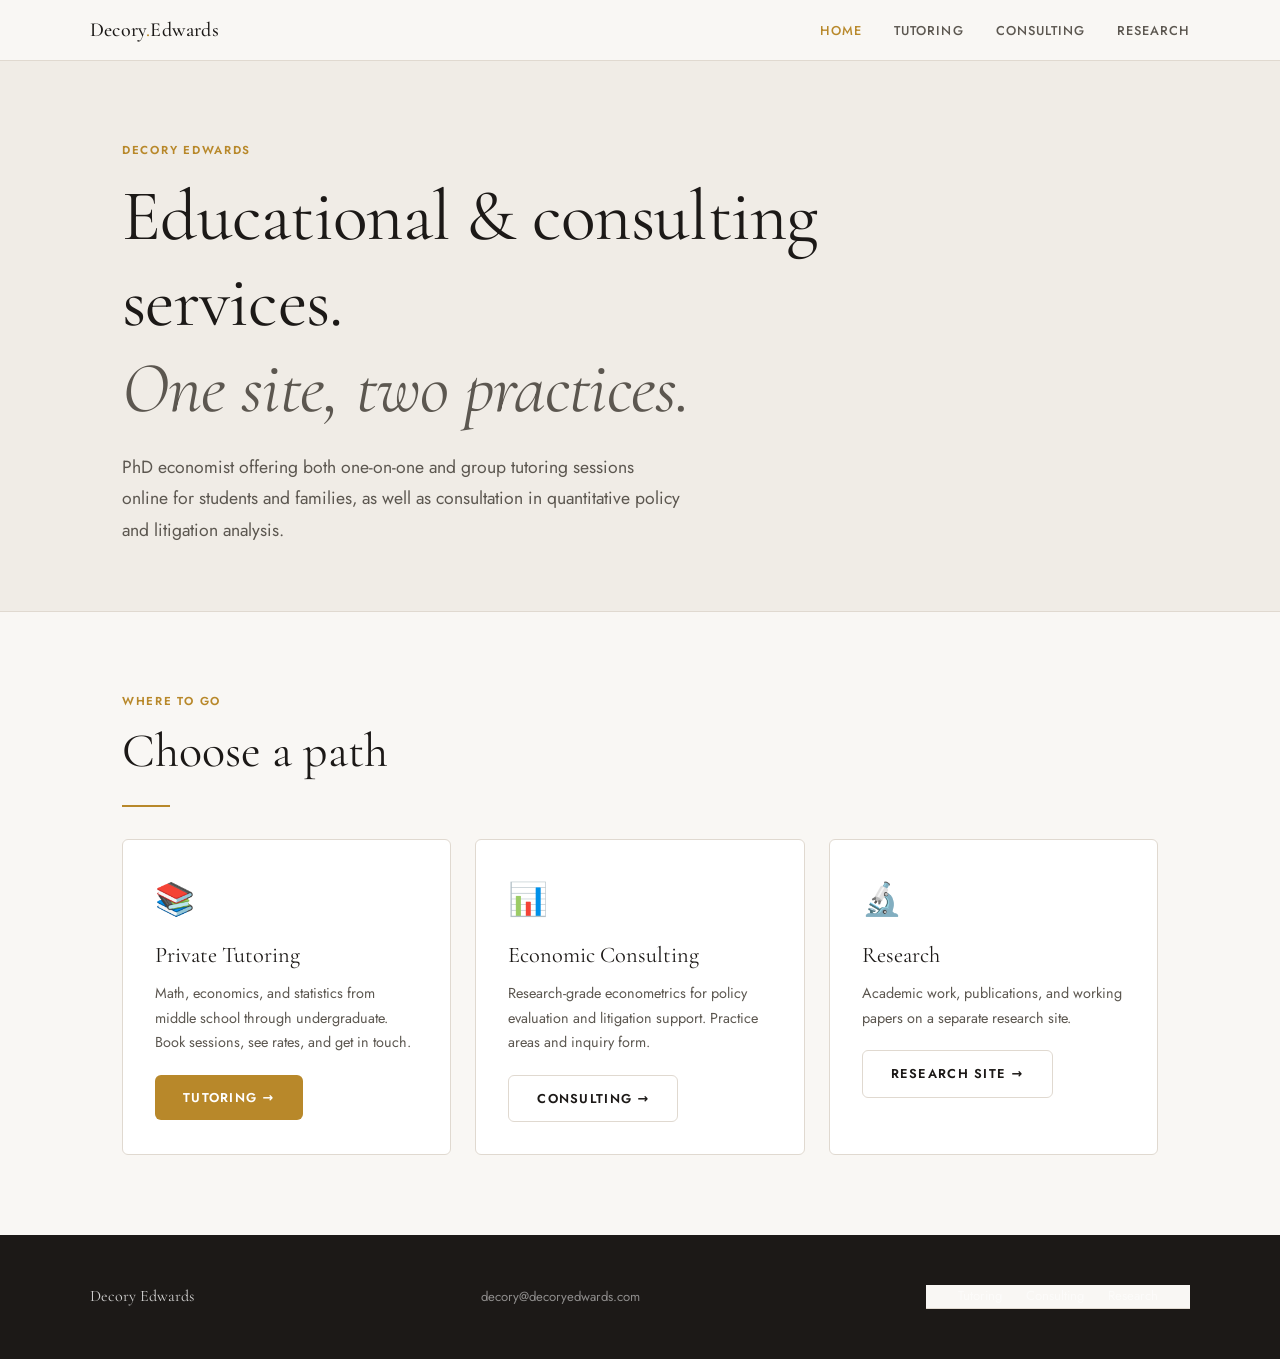
==== index.html @ a961c0c0 "edits" ====
<!DOCTYPE html>
<html lang="en">
<head>
  <meta charset="UTF-8" />
  <meta name="viewport" content="width=device-width, initial-scale=1.0" />
  <title>Decory Edwards — Educational &amp; Consulting Services </title>
  <meta name="description" content="Private tutoring in math and economics, and quantitative economic consulting for policy and litigation." />
  <link rel="stylesheet" href="style.css" />
</head>
<body>

<nav>
  <div class="nav-inner">
    <a class="nav-brand" href="index.html">Decory<span>.</span>Edwards</a>
    <ul class="nav-links">
      <li><a href="index.html" class="active">Home</a></li>
      <li><a href="tutoring/index.html">Tutoring</a></li>
      <li><a href="consulting/index.html">Consulting</a></li>
      <li><a href="https://research.decoryedwards.com" target="_blank">Research</a></li>
    </ul>
  </div>
</nav>

<section style="padding: 5rem 0 4rem; background: var(--bg2);">
  <div class="container">
    <span class="eyebrow fade-up">Decory Edwards</span>
    <h1 class="fade-up" style="max-width:720px; margin-bottom:1.25rem;">
      Educational &amp; consulting services.<br>
      <em style="color:var(--ink2);">One site, two practices.</em>
    </h1>
    <p class="lead fade-up">
      PhD economist offering both one-on-one and group tutoring sessions online for students and families,
      as well as consultation in quantitative policy and litigation analysis.
    </p>
  </div>
</section>

<section>
  <div class="container">
    <span class="eyebrow">Where to go</span>
    <h2 style="margin-bottom:0.75rem;">Choose a path</h2>
    <div class="divider"></div>
    <div style="display:grid; grid-template-columns: repeat(auto-fit, minmax(280px,1fr)); gap:1.5rem; margin-top:2rem;">

      <div class="card">
        <div style="font-size:2rem; margin-bottom:1rem;">📚</div>
        <h3 style="margin-bottom:0.75rem;">Private Tutoring</h3>
        <p style="font-size:0.9rem; margin-bottom:1.25rem;">
          Math, economics, and statistics from middle school through undergraduate.
          Book sessions, see rates, and get in touch.
        </p>
        <a href="tutoring/index.html" class="btn btn-primary">Tutoring →</a>
      </div>

      <div class="card">
        <div style="font-size:2rem; margin-bottom:1rem;">📊</div>
        <h3 style="margin-bottom:0.75rem;">Economic Consulting</h3>
        <p style="font-size:0.9rem; margin-bottom:1.25rem;">
          Research-grade econometrics for policy evaluation and litigation support.
          Practice areas and inquiry form.
        </p>
        <a href="consulting/index.html" class="btn btn-outline">Consulting →</a>
      </div>

      <div class="card">
        <div style="font-size:2rem; margin-bottom:1rem;">🔬</div>
        <h3 style="margin-bottom:0.75rem;">Research</h3>
        <p style="font-size:0.9rem; margin-bottom:1.25rem;">
          Academic work, publications, and working papers on a separate research site.
        </p>
        <a href="https://research.decoryedwards.com" class="btn btn-outline" target="_blank" rel="noopener">Research site →</a>
      </div>

    </div>
  </div>
</section>

<footer>
  <div class="footer-inner">
    <span class="footer-brand">Decory Edwards</span>
    <span>decory@decoryedwards.com</span>
    <nav style="display:flex; gap:1.5rem;">
      <a href="tutoring/index.html">Tutoring</a>
      <a href="consulting/index.html">Consulting</a>
      <a href="https://research.decoryedwards.com" target="_blank">Research</a>
    </nav>
  </div>
</footer>

<script>
  const obs = new IntersectionObserver((entries) => {
    entries.forEach(e => { if (e.isIntersecting) e.target.classList.add('visible'); });
  }, { threshold: 0.1 });
  document.querySelectorAll('.fade-up').forEach(el => obs.observe(el));
</script>
</body>
</html>
---- style.css ----
@import url('https://fonts.googleapis.com/css2?family=Cormorant+Garamond:ital,wght@0,300;0,400;0,500;0,600;1,300;1,400&family=Jost:wght@300;400;500;600&display=swap');

:root {
  --bg:       #F9F7F4;
  --bg2:      #F0ECE6;
  --ink:      #1C1917;
  --ink2:     #5C5750;
  --gold:     #B8882A;
  --gold-lt:  #F5EDD8;
  --border:   #E0D9D0;
  --white:    #FFFFFF;
  --radius:   6px;
  --serif:    'Cormorant Garamond', Georgia, serif;
  --sans:     'Jost', system-ui, sans-serif;
  --max:      1100px;
  --transition: 0.2s ease;
}

*, *::before, *::after { box-sizing: border-box; margin: 0; padding: 0; }

html { scroll-behavior: smooth; }

body {
  font-family: var(--sans);
  background: var(--bg);
  color: var(--ink);
  font-size: 16px;
  line-height: 1.7;
  -webkit-font-smoothing: antialiased;
}

/* ── NAV ── */
nav {
  position: sticky; top: 0; z-index: 100;
  background: var(--bg);
  border-bottom: 1px solid var(--border);
  padding: 0 2rem;
}
.nav-inner {
  max-width: var(--max); margin: 0 auto;
  display: flex; align-items: center; justify-content: space-between;
  height: 60px;
}
.nav-brand {
  font-family: var(--serif);
  font-size: 1.25rem; font-weight: 500;
  color: var(--ink); text-decoration: none;
  letter-spacing: 0.01em;
}
.nav-brand span { color: var(--gold); }
.nav-links { display: flex; gap: 2rem; list-style: none; }
.nav-links a {
  font-size: 0.8rem; font-weight: 500; letter-spacing: 0.08em;
  text-transform: uppercase; color: var(--ink2);
  text-decoration: none; transition: color var(--transition);
}
.nav-links a:hover, .nav-links a.active { color: var(--gold); }

/* ── LAYOUT ── */
.container { max-width: var(--max); margin: 0 auto; padding: 0 2rem; }
section { padding: 5rem 0; }
section + section { border-top: 1px solid var(--border); }

/* ── TYPOGRAPHY ── */
h1, h2, h3 { font-family: var(--serif); font-weight: 400; line-height: 1.2; }
h1 { font-size: clamp(2.8rem, 6vw, 4.5rem); letter-spacing: -0.01em; }
h2 { font-size: clamp(2rem, 4vw, 3rem); }
h3 { font-size: 1.4rem; }
.eyebrow {
  font-size: 0.72rem; font-weight: 600; letter-spacing: 0.15em;
  text-transform: uppercase; color: var(--gold); margin-bottom: 0.75rem;
  display: block;
}
.lead { font-size: 1.1rem; color: var(--ink2); max-width: 560px; line-height: 1.8; }
p { color: var(--ink2); }

/* ── BUTTONS ── */
.btn {
  display: inline-flex; align-items: center; gap: 0.5rem;
  padding: 0.75rem 1.75rem;
  font-family: var(--sans); font-size: 0.8rem;
  font-weight: 600; letter-spacing: 0.1em; text-transform: uppercase;
  text-decoration: none; border-radius: var(--radius);
  transition: all var(--transition); cursor: pointer; border: none;
}
.btn-primary {
  background: var(--gold); color: var(--white);
}
.btn-primary:hover { background: #9E7220; transform: translateY(-1px); }
.btn-outline {
  background: transparent; color: var(--ink);
  border: 1.5px solid var(--border);
}
.btn-outline:hover { border-color: var(--gold); color: var(--gold); }

/* ── CARDS ── */
.card {
  background: var(--white);
  border: 1px solid var(--border);
  border-radius: var(--radius);
  padding: 2rem;
  transition: box-shadow var(--transition), transform var(--transition);
}
.card:hover { box-shadow: 0 8px 32px rgba(0,0,0,0.06); transform: translateY(-2px); }

/* ── DIVIDER ── */
.divider { width: 48px; height: 2px; background: var(--gold); margin: 1.5rem 0; }

/* ── FOOTER ── */
footer {
  background: var(--ink); color: rgba(255,255,255,0.5);
  padding: 3rem 2rem;
  font-size: 0.82rem;
}
footer .footer-inner {
  max-width: var(--max); margin: 0 auto;
  display: flex; justify-content: space-between; align-items: center;
  flex-wrap: wrap; gap: 1rem;
}
footer a { color: rgba(255,255,255,0.5); text-decoration: none; }
footer a:hover { color: var(--gold); }
.footer-brand { font-family: var(--serif); font-size: 1rem; color: rgba(255,255,255,0.8); }

/* ── FORM ── */
.form-group { margin-bottom: 1.25rem; }
label { display: block; font-size: 0.78rem; font-weight: 600;
  letter-spacing: 0.08em; text-transform: uppercase;
  color: var(--ink2); margin-bottom: 0.4rem; }
input, textarea, select {
  width: 100%; padding: 0.75rem 1rem;
  font-family: var(--sans); font-size: 0.95rem;
  color: var(--ink); background: var(--white);
  border: 1.5px solid var(--border); border-radius: var(--radius);
  transition: border-color var(--transition); outline: none;
}
input:focus, textarea:focus, select:focus { border-color: var(--gold); }
textarea { min-height: 120px; resize: vertical; }

.card ul li {
  font-size: 0.95rem;
  color: var(--ink2);
  line-height: 1.5;
}

/* ── SUBJECT TAG ── */
.tag {
  display: inline-block; padding: 0.3rem 0.8rem;
  font-size: 0.78rem; font-weight: 500;
  background: var(--gold-lt); color: var(--gold);
  border-radius: 99px; margin: 0.2rem;
}

/* ── STEP / HOW IT WORKS ── */
.step-num {
  width: 36px; height: 36px; border-radius: 50%;
  background: var(--gold); color: var(--white);
  font-size: 0.85rem; font-weight: 600;
  display: flex; align-items: center; justify-content: center;
  flex-shrink: 0;
}

/* ── ANIMATIONS ── */
@keyframes fadeUp {
  from { opacity: 0; transform: translateY(20px); }
  to   { opacity: 1; transform: translateY(0); }
}
.fade-up { animation: fadeUp 0.6s ease both; }
.fade-up:nth-child(2) { animation-delay: 0.1s; }
.fade-up:nth-child(3) { animation-delay: 0.2s; }
.fade-up:nth-child(4) { animation-delay: 0.3s; }

/* ── RESPONSIVE ── */
@media (max-width: 700px) {
  /* Layout */
  section { padding: 3rem 0; }
  .container { padding: 0 1.25rem; }

  /* Nav */
  .nav-inner { height: 54px; }
  .nav-links { gap: 0.9rem; }
  .nav-links a { font-size: 0.68rem; letter-spacing: 0.05em; }

  /* Typography */
  h1 { font-size: clamp(2rem, 8vw, 2.8rem); }
  h2 { font-size: clamp(1.6rem, 6vw, 2.2rem); }
  .lead { font-size: 1rem; }

  /* Buttons — full width on mobile */
  .btn { width: 100%; justify-content: center; }

  /* Cards */
  .card { padding: 1.25rem; }

  /* About section two-column — collapse */
  .about-grid {
    grid-template-columns: 1fr !important;
    gap: 2rem !important;
  }

  /* CTA strip — stack */
  .cta-strip {
    flex-direction: column !important;
    align-items: flex-start !important;
    gap: 1.25rem !important;
  }

  /* Form grids — single column */
  div[style*="grid-template-columns:1fr 1fr"] {
    grid-template-columns: 1fr !important;
    gap: 0 !important;
  }

  /* Footer — stack */
  .footer-inner {
    flex-direction: column;
    align-items: flex-start;
    gap: 0.75rem;
  }
  footer nav { flex-wrap: wrap; gap: 1rem; }

  /* Calendly — full width */
  .calendly-inline-widget {
    min-width: 0 !important;
    width: 100% !important;
    height: 600px !important;
  }

  /* Consulting methods grid — single column */
  .methods-grid {
    grid-template-columns: 1fr !important;
  }

  /* All auto-fit grids — single column on phones */
  div[style*="minmax(260px"] { grid-template-columns: 1fr !important; }
  div[style*="minmax(280px"] { grid-template-columns: 1fr !important; }
  div[style*="minmax(240px"] { grid-template-columns: 1fr !important; }
  div[style*="minmax(220px"] { grid-template-columns: 1fr !important; }
  div[style*="minmax(180px"] { grid-template-columns: repeat(2, 1fr) !important; }
}

/* Slightly larger phones: allow 2-column rate cards */
@media (min-width: 480px) and (max-width: 700px) {
  div[style*="minmax(240px"] {
    grid-template-columns: repeat(2, 1fr) !important;
  }
}
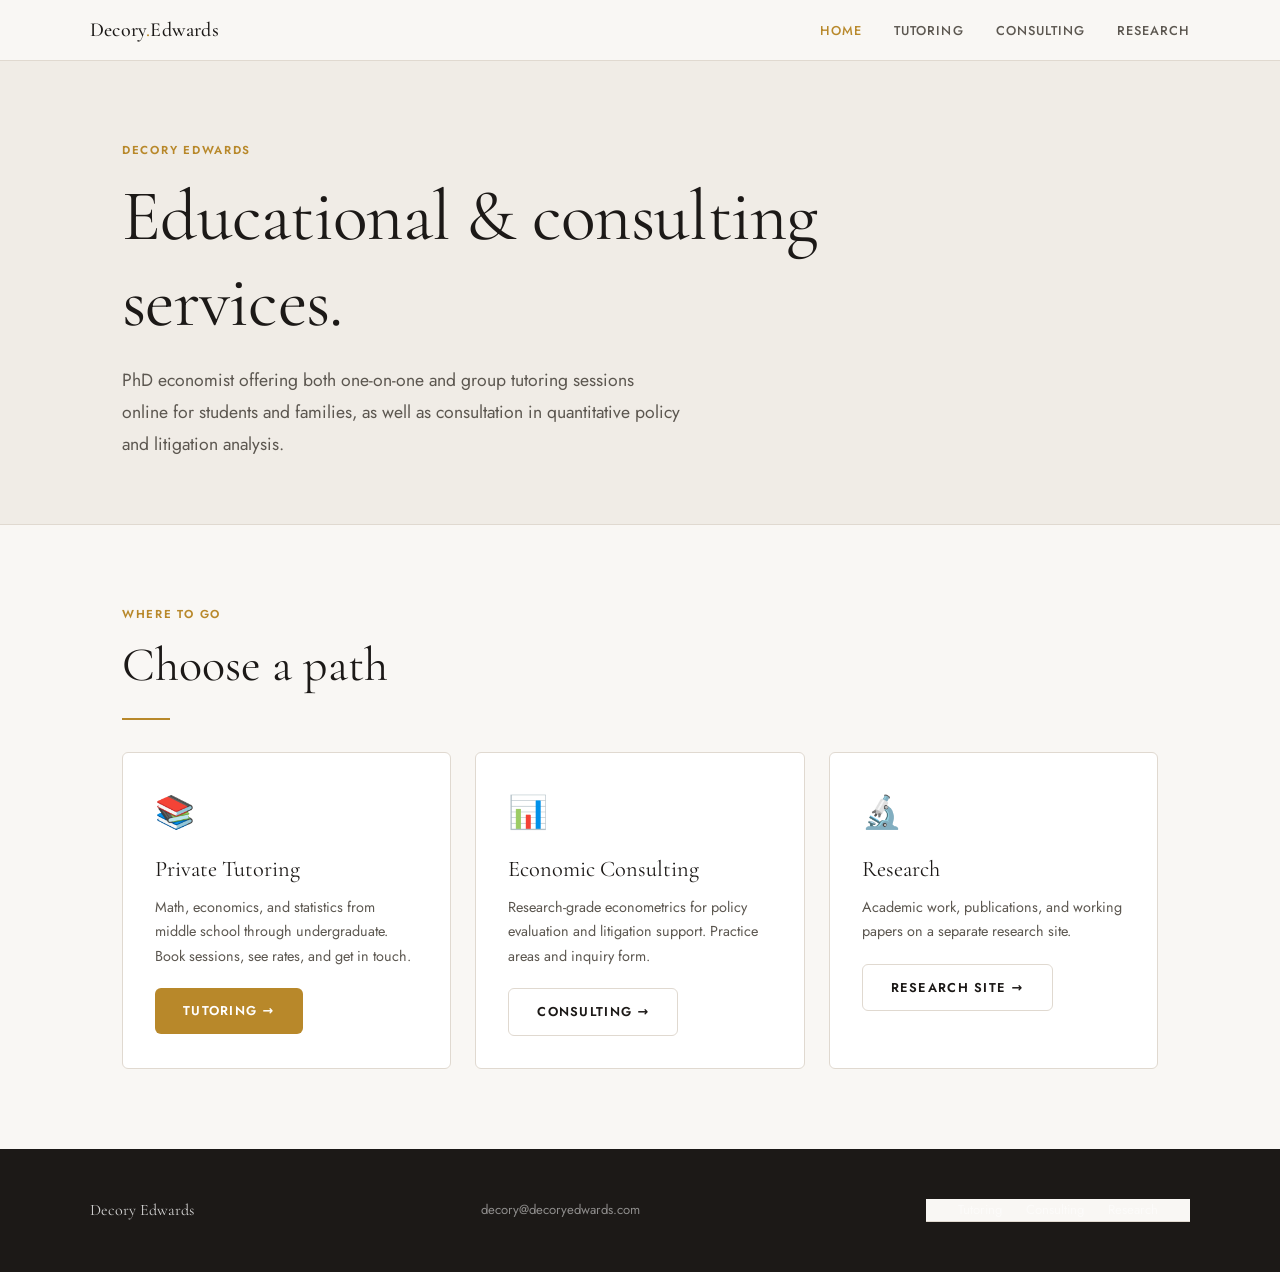
==== commit 12aa54c6: "edits" ====
--- a/index.html
+++ b/index.html
@@ -26,7 +26,6 @@
     <span class="eyebrow fade-up">Decory Edwards</span>
     <h1 class="fade-up" style="max-width:720px; margin-bottom:1.25rem;">
       Educational &amp; consulting services.<br>
-      <em style="color:var(--ink2);">One site, two practices.</em>
     </h1>
     <p class="lead fade-up">
       PhD economist offering both one-on-one and group tutoring sessions online for students and families,
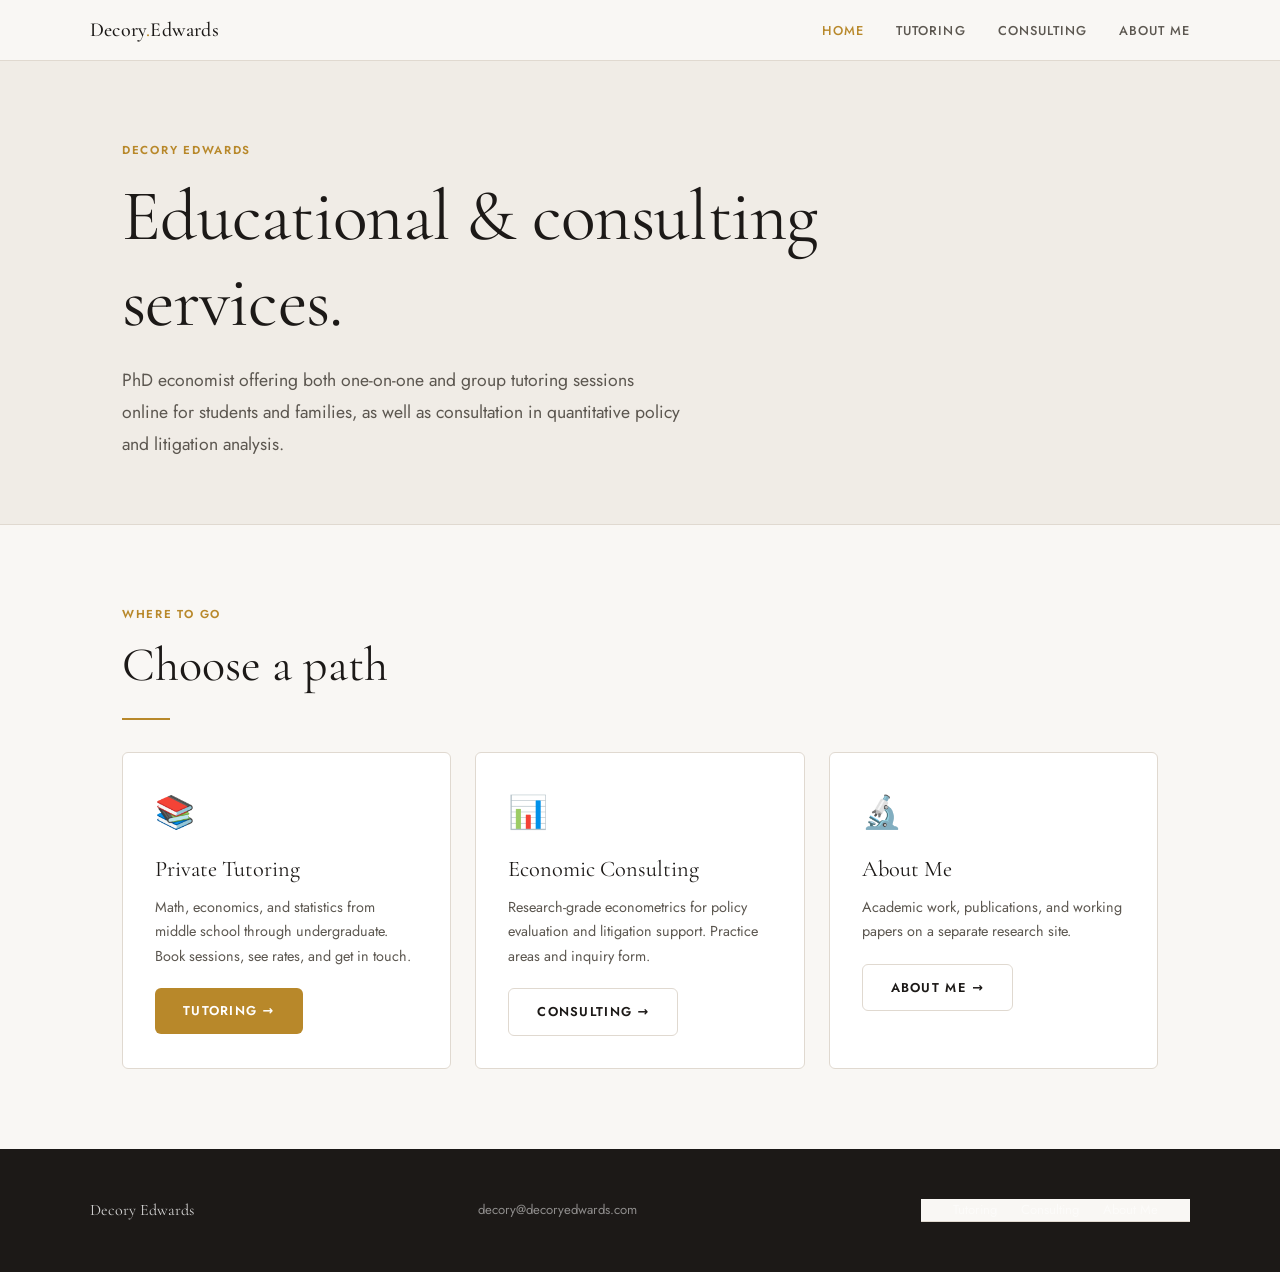
==== commit e63de3ac: "Update portfolio: 6 report cards" ====
--- a/index.html
+++ b/index.html
@@ -1,96 +1,96 @@
-<!DOCTYPE html>
-<html lang="en">
-<head>
-  <meta charset="UTF-8" />
-  <meta name="viewport" content="width=device-width, initial-scale=1.0" />
-  <title>Decory Edwards — Educational &amp; Consulting Services </title>
-  <meta name="description" content="Private tutoring in math and economics, and quantitative economic consulting for policy and litigation." />
-  <link rel="stylesheet" href="style.css" />
-</head>
-<body>
-
-<nav>
-  <div class="nav-inner">
-    <a class="nav-brand" href="index.html">Decory<span>.</span>Edwards</a>
-    <ul class="nav-links">
-      <li><a href="index.html" class="active">Home</a></li>
-      <li><a href="tutoring/index.html">Tutoring</a></li>
-      <li><a href="consulting/index.html">Consulting</a></li>
-      <li><a href="https://research.decoryedwards.com" target="_blank">Research</a></li>
-    </ul>
-  </div>
-</nav>
-
-<section style="padding: 5rem 0 4rem; background: var(--bg2);">
-  <div class="container">
-    <span class="eyebrow fade-up">Decory Edwards</span>
-    <h1 class="fade-up" style="max-width:720px; margin-bottom:1.25rem;">
-      Educational &amp; consulting services.<br>
-    </h1>
-    <p class="lead fade-up">
-      PhD economist offering both one-on-one and group tutoring sessions online for students and families,
-      as well as consultation in quantitative policy and litigation analysis.
-    </p>
-  </div>
-</section>
-
-<section>
-  <div class="container">
-    <span class="eyebrow">Where to go</span>
-    <h2 style="margin-bottom:0.75rem;">Choose a path</h2>
-    <div class="divider"></div>
-    <div style="display:grid; grid-template-columns: repeat(auto-fit, minmax(280px,1fr)); gap:1.5rem; margin-top:2rem;">
-
-      <div class="card">
-        <div style="font-size:2rem; margin-bottom:1rem;">📚</div>
-        <h3 style="margin-bottom:0.75rem;">Private Tutoring</h3>
-        <p style="font-size:0.9rem; margin-bottom:1.25rem;">
-          Math, economics, and statistics from middle school through undergraduate.
-          Book sessions, see rates, and get in touch.
-        </p>
-        <a href="tutoring/index.html" class="btn btn-primary">Tutoring →</a>
-      </div>
-
-      <div class="card">
-        <div style="font-size:2rem; margin-bottom:1rem;">📊</div>
-        <h3 style="margin-bottom:0.75rem;">Economic Consulting</h3>
-        <p style="font-size:0.9rem; margin-bottom:1.25rem;">
-          Research-grade econometrics for policy evaluation and litigation support.
-          Practice areas and inquiry form.
-        </p>
-        <a href="consulting/index.html" class="btn btn-outline">Consulting →</a>
-      </div>
-
-      <div class="card">
-        <div style="font-size:2rem; margin-bottom:1rem;">🔬</div>
-        <h3 style="margin-bottom:0.75rem;">Research</h3>
-        <p style="font-size:0.9rem; margin-bottom:1.25rem;">
-          Academic work, publications, and working papers on a separate research site.
-        </p>
-        <a href="https://research.decoryedwards.com" class="btn btn-outline" target="_blank" rel="noopener">Research site →</a>
-      </div>
-
-    </div>
-  </div>
-</section>
-
-<footer>
-  <div class="footer-inner">
-    <span class="footer-brand">Decory Edwards</span>
-    <span>decory@decoryedwards.com</span>
-    <nav style="display:flex; gap:1.5rem;">
-      <a href="tutoring/index.html">Tutoring</a>
-      <a href="consulting/index.html">Consulting</a>
-      <a href="https://research.decoryedwards.com" target="_blank">Research</a>
-    </nav>
-  </div>
-</footer>
-
-<script>
-  const obs = new IntersectionObserver((entries) => {
-    entries.forEach(e => { if (e.isIntersecting) e.target.classList.add('visible'); });
-  }, { threshold: 0.1 });
-  document.querySelectorAll('.fade-up').forEach(el => obs.observe(el));
-</script>
-</body>
-</html>
+<!DOCTYPE html>
+<html lang="en">
+<head>
+  <meta charset="UTF-8" />
+  <meta name="viewport" content="width=device-width, initial-scale=1.0" />
+  <title>Decory Edwards — Educational &amp; Consulting Services </title>
+  <meta name="description" content="Private tutoring in math and economics, and quantitative economic consulting for policy and litigation." />
+  <link rel="stylesheet" href="style.css" />
+</head>
+<body>
+
+<nav>
+  <div class="nav-inner">
+    <a class="nav-brand" href="index.html">Decory<span>.</span>Edwards</a>
+    <ul class="nav-links">
+      <li><a href="index.html" class="active">Home</a></li>
+      <li><a href="tutoring/index.html">Tutoring</a></li>
+      <li><a href="consulting/index.html">Consulting</a></li>
+      <li><a href="https://research.decoryedwards.com" target="_blank">About Me</a></li>
+    </ul>
+  </div>
+</nav>
+
+<section style="padding: 5rem 0 4rem; background: var(--bg2);">
+  <div class="container">
+    <span class="eyebrow fade-up">Decory Edwards</span>
+    <h1 class="fade-up" style="max-width:720px; margin-bottom:1.25rem;">
+      Educational &amp; consulting services.<br>
+    </h1>
+    <p class="lead fade-up">
+      PhD economist offering both one-on-one and group tutoring sessions online for students and families,
+      as well as consultation in quantitative policy and litigation analysis.
+    </p>
+  </div>
+</section>
+
+<section>
+  <div class="container">
+    <span class="eyebrow">Where to go</span>
+    <h2 style="margin-bottom:0.75rem;">Choose a path</h2>
+    <div class="divider"></div>
+    <div style="display:grid; grid-template-columns: repeat(auto-fit, minmax(280px,1fr)); gap:1.5rem; margin-top:2rem;">
+
+      <div class="card">
+        <div style="font-size:2rem; margin-bottom:1rem;">📚</div>
+        <h3 style="margin-bottom:0.75rem;">Private Tutoring</h3>
+        <p style="font-size:0.9rem; margin-bottom:1.25rem;">
+          Math, economics, and statistics from middle school through undergraduate.
+          Book sessions, see rates, and get in touch.
+        </p>
+        <a href="tutoring/index.html" class="btn btn-primary">Tutoring →</a>
+      </div>
+
+      <div class="card">
+        <div style="font-size:2rem; margin-bottom:1rem;">📊</div>
+        <h3 style="margin-bottom:0.75rem;">Economic Consulting</h3>
+        <p style="font-size:0.9rem; margin-bottom:1.25rem;">
+          Research-grade econometrics for policy evaluation and litigation support.
+          Practice areas and inquiry form.
+        </p>
+        <a href="consulting/index.html" class="btn btn-outline">Consulting →</a>
+      </div>
+
+      <div class="card">
+        <div style="font-size:2rem; margin-bottom:1rem;">🔬</div>
+        <h3 style="margin-bottom:0.75rem;">About Me</h3>
+        <p style="font-size:0.9rem; margin-bottom:1.25rem;">
+          Academic work, publications, and working papers on a separate research site.
+        </p>
+        <a href="https://research.decoryedwards.com" class="btn btn-outline" target="_blank" rel="noopener">About me →</a>
+      </div>
+
+    </div>
+  </div>
+</section>
+
+<footer>
+  <div class="footer-inner">
+    <span class="footer-brand">Decory Edwards</span>
+    <span>decory@decoryedwards.com</span>
+    <nav style="display:flex; gap:1.5rem;">
+      <a href="tutoring/index.html">Tutoring</a>
+      <a href="consulting/index.html">Consulting</a>
+      <a href="https://research.decoryedwards.com" target="_blank">About Me</a>
+    </nav>
+  </div>
+</footer>
+
+<script>
+  const obs = new IntersectionObserver((entries) => {
+    entries.forEach(e => { if (e.isIntersecting) e.target.classList.add('visible'); });
+  }, { threshold: 0.1 });
+  document.querySelectorAll('.fade-up').forEach(el => obs.observe(el));
+</script>
+</body>
+</html>
--- a/style.css
+++ b/style.css
@@ -1,247 +1,247 @@
-@import url('https://fonts.googleapis.com/css2?family=Cormorant+Garamond:ital,wght@0,300;0,400;0,500;0,600;1,300;1,400&family=Jost:wght@300;400;500;600&display=swap');
-
-:root {
-  --bg:       #F9F7F4;
-  --bg2:      #F0ECE6;
-  --ink:      #1C1917;
-  --ink2:     #5C5750;
-  --gold:     #B8882A;
-  --gold-lt:  #F5EDD8;
-  --border:   #E0D9D0;
-  --white:    #FFFFFF;
-  --radius:   6px;
-  --serif:    'Cormorant Garamond', Georgia, serif;
-  --sans:     'Jost', system-ui, sans-serif;
-  --max:      1100px;
-  --transition: 0.2s ease;
-}
-
-*, *::before, *::after { box-sizing: border-box; margin: 0; padding: 0; }
-
-html { scroll-behavior: smooth; }
-
-body {
-  font-family: var(--sans);
-  background: var(--bg);
-  color: var(--ink);
-  font-size: 16px;
-  line-height: 1.7;
-  -webkit-font-smoothing: antialiased;
-}
-
-/* ── NAV ── */
-nav {
-  position: sticky; top: 0; z-index: 100;
-  background: var(--bg);
-  border-bottom: 1px solid var(--border);
-  padding: 0 2rem;
-}
-.nav-inner {
-  max-width: var(--max); margin: 0 auto;
-  display: flex; align-items: center; justify-content: space-between;
-  height: 60px;
-}
-.nav-brand {
-  font-family: var(--serif);
-  font-size: 1.25rem; font-weight: 500;
-  color: var(--ink); text-decoration: none;
-  letter-spacing: 0.01em;
-}
-.nav-brand span { color: var(--gold); }
-.nav-links { display: flex; gap: 2rem; list-style: none; }
-.nav-links a {
-  font-size: 0.8rem; font-weight: 500; letter-spacing: 0.08em;
-  text-transform: uppercase; color: var(--ink2);
-  text-decoration: none; transition: color var(--transition);
-}
-.nav-links a:hover, .nav-links a.active { color: var(--gold); }
-
-/* ── LAYOUT ── */
-.container { max-width: var(--max); margin: 0 auto; padding: 0 2rem; }
-section { padding: 5rem 0; }
-section + section { border-top: 1px solid var(--border); }
-
-/* ── TYPOGRAPHY ── */
-h1, h2, h3 { font-family: var(--serif); font-weight: 400; line-height: 1.2; }
-h1 { font-size: clamp(2.8rem, 6vw, 4.5rem); letter-spacing: -0.01em; }
-h2 { font-size: clamp(2rem, 4vw, 3rem); }
-h3 { font-size: 1.4rem; }
-.eyebrow {
-  font-size: 0.72rem; font-weight: 600; letter-spacing: 0.15em;
-  text-transform: uppercase; color: var(--gold); margin-bottom: 0.75rem;
-  display: block;
-}
-.lead { font-size: 1.1rem; color: var(--ink2); max-width: 560px; line-height: 1.8; }
-p { color: var(--ink2); }
-
-/* ── BUTTONS ── */
-.btn {
-  display: inline-flex; align-items: center; gap: 0.5rem;
-  padding: 0.75rem 1.75rem;
-  font-family: var(--sans); font-size: 0.8rem;
-  font-weight: 600; letter-spacing: 0.1em; text-transform: uppercase;
-  text-decoration: none; border-radius: var(--radius);
-  transition: all var(--transition); cursor: pointer; border: none;
-}
-.btn-primary {
-  background: var(--gold); color: var(--white);
-}
-.btn-primary:hover { background: #9E7220; transform: translateY(-1px); }
-.btn-outline {
-  background: transparent; color: var(--ink);
-  border: 1.5px solid var(--border);
-}
-.btn-outline:hover { border-color: var(--gold); color: var(--gold); }
-
-/* ── CARDS ── */
-.card {
-  background: var(--white);
-  border: 1px solid var(--border);
-  border-radius: var(--radius);
-  padding: 2rem;
-  transition: box-shadow var(--transition), transform var(--transition);
-}
-.card:hover { box-shadow: 0 8px 32px rgba(0,0,0,0.06); transform: translateY(-2px); }
-
-/* ── DIVIDER ── */
-.divider { width: 48px; height: 2px; background: var(--gold); margin: 1.5rem 0; }
-
-/* ── FOOTER ── */
-footer {
-  background: var(--ink); color: rgba(255,255,255,0.5);
-  padding: 3rem 2rem;
-  font-size: 0.82rem;
-}
-footer .footer-inner {
-  max-width: var(--max); margin: 0 auto;
-  display: flex; justify-content: space-between; align-items: center;
-  flex-wrap: wrap; gap: 1rem;
-}
-footer a { color: rgba(255,255,255,0.5); text-decoration: none; }
-footer a:hover { color: var(--gold); }
-.footer-brand { font-family: var(--serif); font-size: 1rem; color: rgba(255,255,255,0.8); }
-
-/* ── FORM ── */
-.form-group { margin-bottom: 1.25rem; }
-label { display: block; font-size: 0.78rem; font-weight: 600;
-  letter-spacing: 0.08em; text-transform: uppercase;
-  color: var(--ink2); margin-bottom: 0.4rem; }
-input, textarea, select {
-  width: 100%; padding: 0.75rem 1rem;
-  font-family: var(--sans); font-size: 0.95rem;
-  color: var(--ink); background: var(--white);
-  border: 1.5px solid var(--border); border-radius: var(--radius);
-  transition: border-color var(--transition); outline: none;
-}
-input:focus, textarea:focus, select:focus { border-color: var(--gold); }
-textarea { min-height: 120px; resize: vertical; }
-
-.card ul li {
-  font-size: 0.95rem;
-  color: var(--ink2);
-  line-height: 1.5;
-}
-
-/* ── SUBJECT TAG ── */
-.tag {
-  display: inline-block; padding: 0.3rem 0.8rem;
-  font-size: 0.78rem; font-weight: 500;
-  background: var(--gold-lt); color: var(--gold);
-  border-radius: 99px; margin: 0.2rem;
-}
-
-/* ── STEP / HOW IT WORKS ── */
-.step-num {
-  width: 36px; height: 36px; border-radius: 50%;
-  background: var(--gold); color: var(--white);
-  font-size: 0.85rem; font-weight: 600;
-  display: flex; align-items: center; justify-content: center;
-  flex-shrink: 0;
-}
-
-/* ── ANIMATIONS ── */
-@keyframes fadeUp {
-  from { opacity: 0; transform: translateY(20px); }
-  to   { opacity: 1; transform: translateY(0); }
-}
-.fade-up { animation: fadeUp 0.6s ease both; }
-.fade-up:nth-child(2) { animation-delay: 0.1s; }
-.fade-up:nth-child(3) { animation-delay: 0.2s; }
-.fade-up:nth-child(4) { animation-delay: 0.3s; }
-
-/* ── RESPONSIVE ── */
-@media (max-width: 700px) {
-  /* Layout */
-  section { padding: 3rem 0; }
-  .container { padding: 0 1.25rem; }
-
-  /* Nav */
-  .nav-inner { height: 54px; }
-  .nav-links { gap: 0.9rem; }
-  .nav-links a { font-size: 0.68rem; letter-spacing: 0.05em; }
-
-  /* Typography */
-  h1 { font-size: clamp(2rem, 8vw, 2.8rem); }
-  h2 { font-size: clamp(1.6rem, 6vw, 2.2rem); }
-  .lead { font-size: 1rem; }
-
-  /* Buttons — full width on mobile */
-  .btn { width: 100%; justify-content: center; }
-
-  /* Cards */
-  .card { padding: 1.25rem; }
-
-  /* About section two-column — collapse */
-  .about-grid {
-    grid-template-columns: 1fr !important;
-    gap: 2rem !important;
-  }
-
-  /* CTA strip — stack */
-  .cta-strip {
-    flex-direction: column !important;
-    align-items: flex-start !important;
-    gap: 1.25rem !important;
-  }
-
-  /* Form grids — single column */
-  div[style*="grid-template-columns:1fr 1fr"] {
-    grid-template-columns: 1fr !important;
-    gap: 0 !important;
-  }
-
-  /* Footer — stack */
-  .footer-inner {
-    flex-direction: column;
-    align-items: flex-start;
-    gap: 0.75rem;
-  }
-  footer nav { flex-wrap: wrap; gap: 1rem; }
-
-  /* Calendly — full width */
-  .calendly-inline-widget {
-    min-width: 0 !important;
-    width: 100% !important;
-    height: 600px !important;
-  }
-
-  /* Consulting methods grid — single column */
-  .methods-grid {
-    grid-template-columns: 1fr !important;
-  }
-
-  /* All auto-fit grids — single column on phones */
-  div[style*="minmax(260px"] { grid-template-columns: 1fr !important; }
-  div[style*="minmax(280px"] { grid-template-columns: 1fr !important; }
-  div[style*="minmax(240px"] { grid-template-columns: 1fr !important; }
-  div[style*="minmax(220px"] { grid-template-columns: 1fr !important; }
-  div[style*="minmax(180px"] { grid-template-columns: repeat(2, 1fr) !important; }
-}
-
-/* Slightly larger phones: allow 2-column rate cards */
-@media (min-width: 480px) and (max-width: 700px) {
-  div[style*="minmax(240px"] {
-    grid-template-columns: repeat(2, 1fr) !important;
-  }
-}
-
+@import url('https://fonts.googleapis.com/css2?family=Cormorant+Garamond:ital,wght@0,300;0,400;0,500;0,600;1,300;1,400&family=Jost:wght@300;400;500;600&display=swap');
+
+:root {
+  --bg:       #F9F7F4;
+  --bg2:      #F0ECE6;
+  --ink:      #1C1917;
+  --ink2:     #5C5750;
+  --gold:     #B8882A;
+  --gold-lt:  #F5EDD8;
+  --border:   #E0D9D0;
+  --white:    #FFFFFF;
+  --radius:   6px;
+  --serif:    'Cormorant Garamond', Georgia, serif;
+  --sans:     'Jost', system-ui, sans-serif;
+  --max:      1100px;
+  --transition: 0.2s ease;
+}
+
+*, *::before, *::after { box-sizing: border-box; margin: 0; padding: 0; }
+
+html { scroll-behavior: smooth; }
+
+body {
+  font-family: var(--sans);
+  background: var(--bg);
+  color: var(--ink);
+  font-size: 16px;
+  line-height: 1.7;
+  -webkit-font-smoothing: antialiased;
+}
+
+/* ── NAV ── */
+nav {
+  position: sticky; top: 0; z-index: 100;
+  background: var(--bg);
+  border-bottom: 1px solid var(--border);
+  padding: 0 2rem;
+}
+.nav-inner {
+  max-width: var(--max); margin: 0 auto;
+  display: flex; align-items: center; justify-content: space-between;
+  height: 60px;
+}
+.nav-brand {
+  font-family: var(--serif);
+  font-size: 1.25rem; font-weight: 500;
+  color: var(--ink); text-decoration: none;
+  letter-spacing: 0.01em;
+}
+.nav-brand span { color: var(--gold); }
+.nav-links { display: flex; gap: 2rem; list-style: none; }
+.nav-links a {
+  font-size: 0.8rem; font-weight: 500; letter-spacing: 0.08em;
+  text-transform: uppercase; color: var(--ink2);
+  text-decoration: none; transition: color var(--transition);
+}
+.nav-links a:hover, .nav-links a.active { color: var(--gold); }
+
+/* ── LAYOUT ── */
+.container { max-width: var(--max); margin: 0 auto; padding: 0 2rem; }
+section { padding: 5rem 0; }
+section + section { border-top: 1px solid var(--border); }
+
+/* ── TYPOGRAPHY ── */
+h1, h2, h3 { font-family: var(--serif); font-weight: 400; line-height: 1.2; }
+h1 { font-size: clamp(2.8rem, 6vw, 4.5rem); letter-spacing: -0.01em; }
+h2 { font-size: clamp(2rem, 4vw, 3rem); }
+h3 { font-size: 1.4rem; }
+.eyebrow {
+  font-size: 0.72rem; font-weight: 600; letter-spacing: 0.15em;
+  text-transform: uppercase; color: var(--gold); margin-bottom: 0.75rem;
+  display: block;
+}
+.lead { font-size: 1.1rem; color: var(--ink2); max-width: 560px; line-height: 1.8; }
+p { color: var(--ink2); }
+
+/* ── BUTTONS ── */
+.btn {
+  display: inline-flex; align-items: center; gap: 0.5rem;
+  padding: 0.75rem 1.75rem;
+  font-family: var(--sans); font-size: 0.8rem;
+  font-weight: 600; letter-spacing: 0.1em; text-transform: uppercase;
+  text-decoration: none; border-radius: var(--radius);
+  transition: all var(--transition); cursor: pointer; border: none;
+}
+.btn-primary {
+  background: var(--gold); color: var(--white);
+}
+.btn-primary:hover { background: #9E7220; transform: translateY(-1px); }
+.btn-outline {
+  background: transparent; color: var(--ink);
+  border: 1.5px solid var(--border);
+}
+.btn-outline:hover { border-color: var(--gold); color: var(--gold); }
+
+/* ── CARDS ── */
+.card {
+  background: var(--white);
+  border: 1px solid var(--border);
+  border-radius: var(--radius);
+  padding: 2rem;
+  transition: box-shadow var(--transition), transform var(--transition);
+}
+.card:hover { box-shadow: 0 8px 32px rgba(0,0,0,0.06); transform: translateY(-2px); }
+
+/* ── DIVIDER ── */
+.divider { width: 48px; height: 2px; background: var(--gold); margin: 1.5rem 0; }
+
+/* ── FOOTER ── */
+footer {
+  background: var(--ink); color: rgba(255,255,255,0.5);
+  padding: 3rem 2rem;
+  font-size: 0.82rem;
+}
+footer .footer-inner {
+  max-width: var(--max); margin: 0 auto;
+  display: flex; justify-content: space-between; align-items: center;
+  flex-wrap: wrap; gap: 1rem;
+}
+footer a { color: rgba(255,255,255,0.5); text-decoration: none; }
+footer a:hover { color: var(--gold); }
+.footer-brand { font-family: var(--serif); font-size: 1rem; color: rgba(255,255,255,0.8); }
+
+/* ── FORM ── */
+.form-group { margin-bottom: 1.25rem; }
+label { display: block; font-size: 0.78rem; font-weight: 600;
+  letter-spacing: 0.08em; text-transform: uppercase;
+  color: var(--ink2); margin-bottom: 0.4rem; }
+input, textarea, select {
+  width: 100%; padding: 0.75rem 1rem;
+  font-family: var(--sans); font-size: 0.95rem;
+  color: var(--ink); background: var(--white);
+  border: 1.5px solid var(--border); border-radius: var(--radius);
+  transition: border-color var(--transition); outline: none;
+}
+input:focus, textarea:focus, select:focus { border-color: var(--gold); }
+textarea { min-height: 120px; resize: vertical; }
+
+.card ul li {
+  font-size: 0.95rem;
+  color: var(--ink2);
+  line-height: 1.5;
+}
+
+/* ── SUBJECT TAG ── */
+.tag {
+  display: inline-block; padding: 0.3rem 0.8rem;
+  font-size: 0.78rem; font-weight: 500;
+  background: var(--gold-lt); color: var(--gold);
+  border-radius: 99px; margin: 0.2rem;
+}
+
+/* ── STEP / HOW IT WORKS ── */
+.step-num {
+  width: 36px; height: 36px; border-radius: 50%;
+  background: var(--gold); color: var(--white);
+  font-size: 0.85rem; font-weight: 600;
+  display: flex; align-items: center; justify-content: center;
+  flex-shrink: 0;
+}
+
+/* ── ANIMATIONS ── */
+@keyframes fadeUp {
+  from { opacity: 0; transform: translateY(20px); }
+  to   { opacity: 1; transform: translateY(0); }
+}
+.fade-up { animation: fadeUp 0.6s ease both; }
+.fade-up:nth-child(2) { animation-delay: 0.1s; }
+.fade-up:nth-child(3) { animation-delay: 0.2s; }
+.fade-up:nth-child(4) { animation-delay: 0.3s; }
+
+/* ── RESPONSIVE ── */
+@media (max-width: 700px) {
+  /* Layout */
+  section { padding: 3rem 0; }
+  .container { padding: 0 1.25rem; }
+
+  /* Nav */
+  .nav-inner { height: 54px; }
+  .nav-links { gap: 0.9rem; }
+  .nav-links a { font-size: 0.68rem; letter-spacing: 0.05em; }
+
+  /* Typography */
+  h1 { font-size: clamp(2rem, 8vw, 2.8rem); }
+  h2 { font-size: clamp(1.6rem, 6vw, 2.2rem); }
+  .lead { font-size: 1rem; }
+
+  /* Buttons — full width on mobile */
+  .btn { width: 100%; justify-content: center; }
+
+  /* Cards */
+  .card { padding: 1.25rem; }
+
+  /* About section two-column — collapse */
+  .about-grid {
+    grid-template-columns: 1fr !important;
+    gap: 2rem !important;
+  }
+
+  /* CTA strip — stack */
+  .cta-strip {
+    flex-direction: column !important;
+    align-items: flex-start !important;
+    gap: 1.25rem !important;
+  }
+
+  /* Form grids — single column */
+  div[style*="grid-template-columns:1fr 1fr"] {
+    grid-template-columns: 1fr !important;
+    gap: 0 !important;
+  }
+
+  /* Footer — stack */
+  .footer-inner {
+    flex-direction: column;
+    align-items: flex-start;
+    gap: 0.75rem;
+  }
+  footer nav { flex-wrap: wrap; gap: 1rem; }
+
+  /* Calendly — full width */
+  .calendly-inline-widget {
+    min-width: 0 !important;
+    width: 100% !important;
+    height: 600px !important;
+  }
+
+  /* Consulting methods grid — single column */
+  .methods-grid {
+    grid-template-columns: 1fr !important;
+  }
+
+  /* All auto-fit grids — single column on phones */
+  div[style*="minmax(260px"] { grid-template-columns: 1fr !important; }
+  div[style*="minmax(280px"] { grid-template-columns: 1fr !important; }
+  div[style*="minmax(240px"] { grid-template-columns: 1fr !important; }
+  div[style*="minmax(220px"] { grid-template-columns: 1fr !important; }
+  div[style*="minmax(180px"] { grid-template-columns: repeat(2, 1fr) !important; }
+}
+
+/* Slightly larger phones: allow 2-column rate cards */
+@media (min-width: 480px) and (max-width: 700px) {
+  div[style*="minmax(240px"] {
+    grid-template-columns: repeat(2, 1fr) !important;
+  }
+}
+
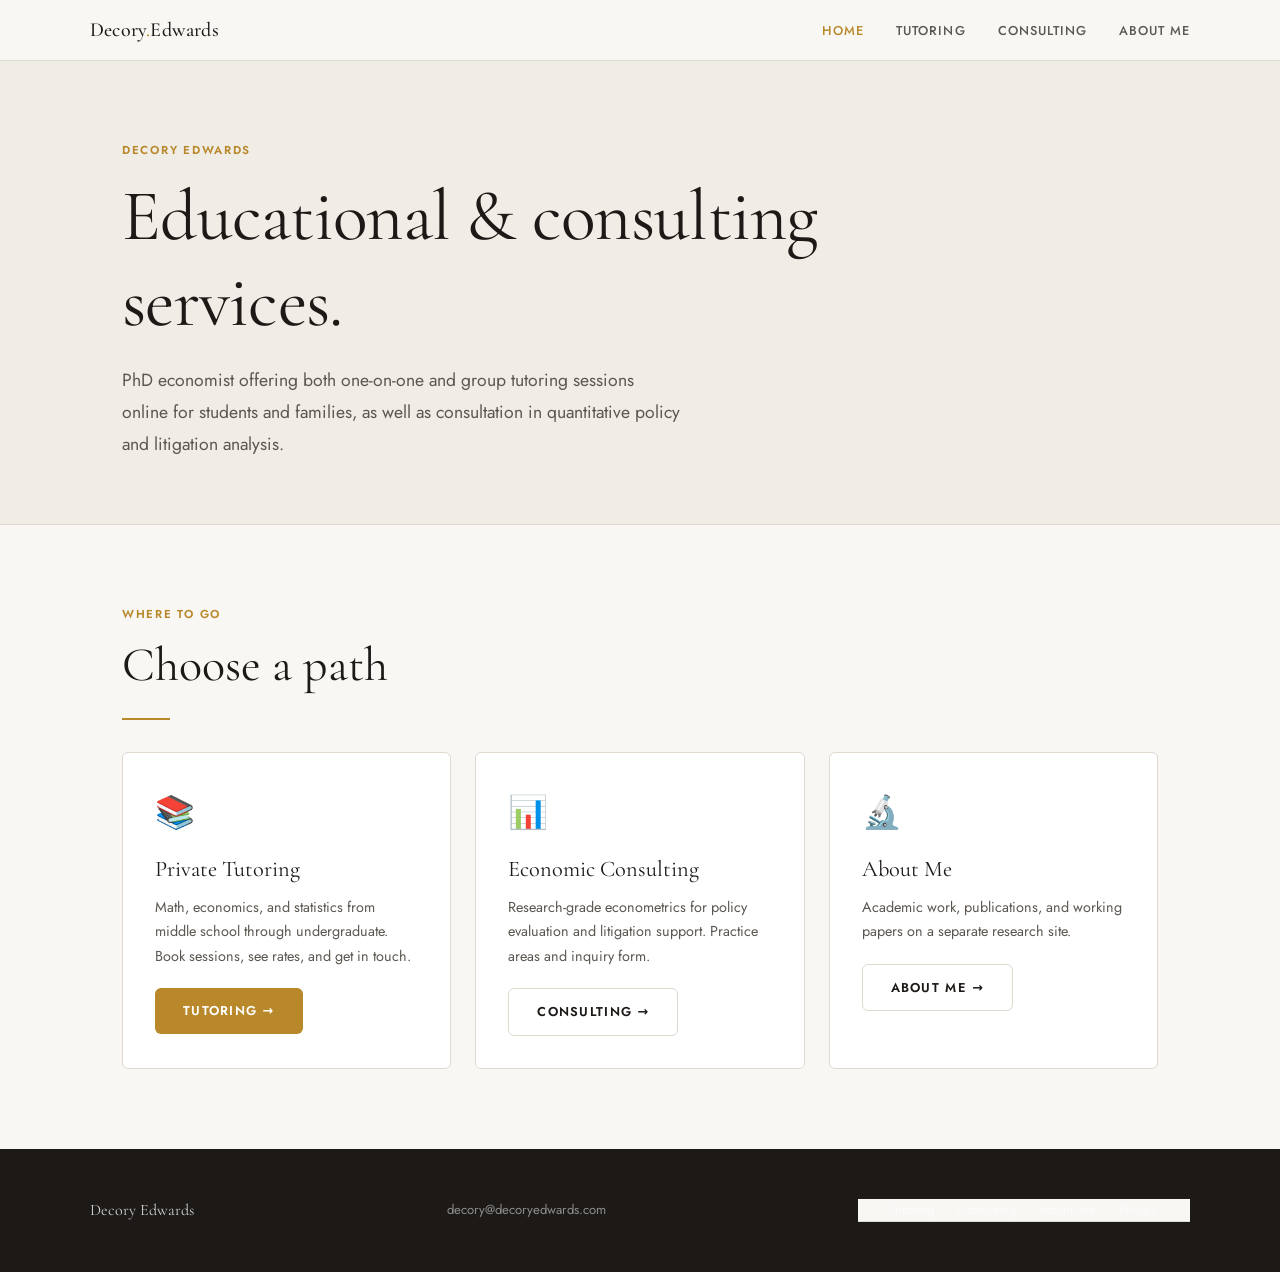
==== commit 6f47c717: "Add privacy policy page, add Privacy link to all footers Co-Authored-By: Claude Sonnet 4.6 <noreply@" ====
--- a/index.html
+++ b/index.html
@@ -82,6 +82,7 @@
       <a href="tutoring/index.html">Tutoring</a>
       <a href="consulting/index.html">Consulting</a>
       <a href="https://research.decoryedwards.com" target="_blank">About Me</a>
+      <a href="privacy/index.html">Privacy</a>
     </nav>
   </div>
 </footer>
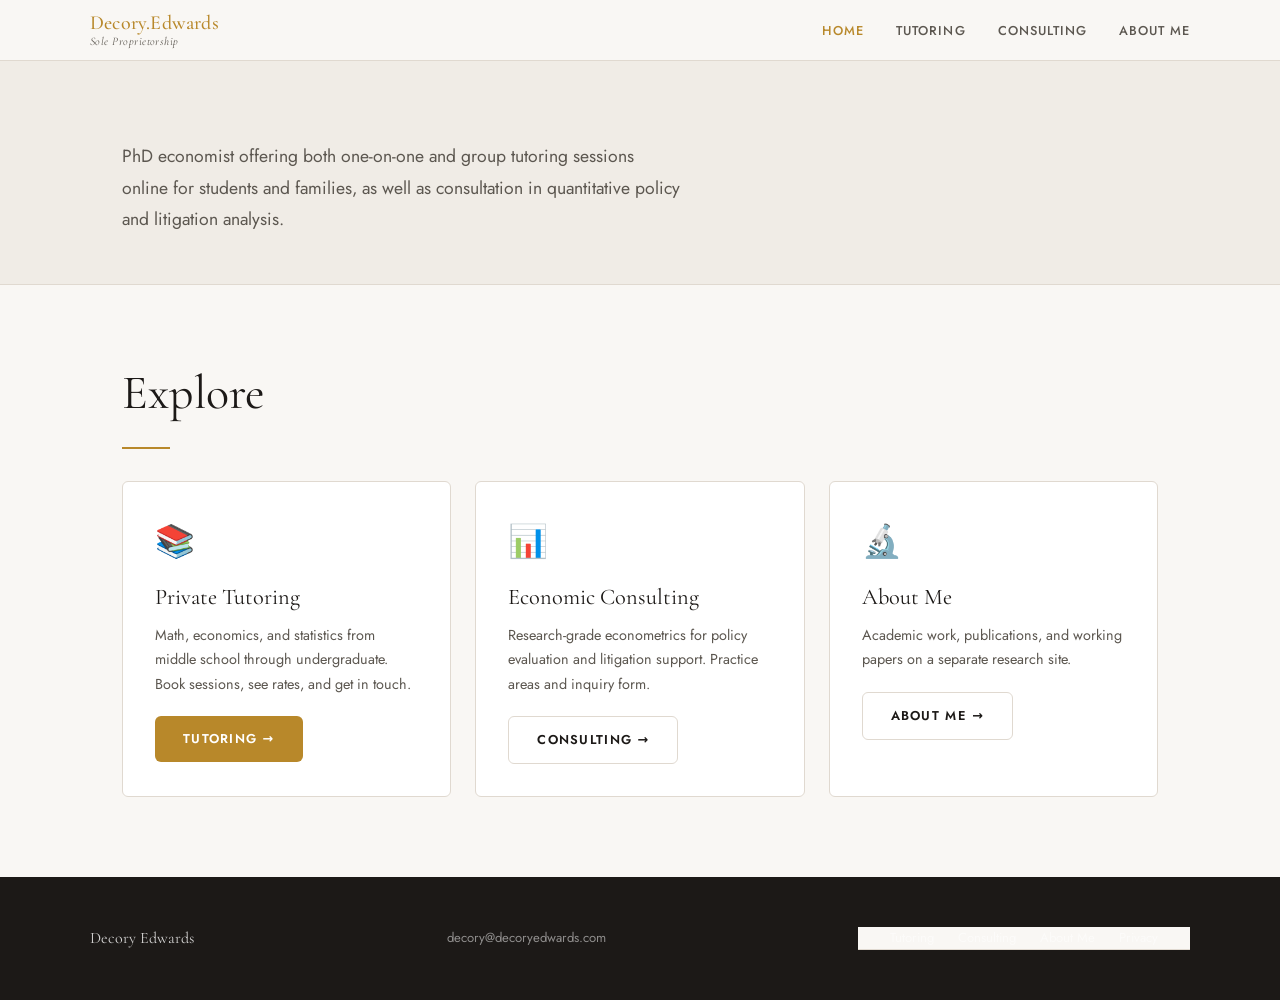
==== commit d051866e: "Simplify home and tutoring pages, add courses subpage Home: remove hero headline, simplify to intro " ====
--- a/index.html
+++ b/index.html
@@ -11,7 +11,10 @@
 
 <nav>
   <div class="nav-inner">
-    <a class="nav-brand" href="index.html">Decory<span>.</span>Edwards</a>
+    <a class="nav-brand" href="index.html" style="display:inline-flex; flex-direction:column; line-height:1.15;">
+      <span>Decory<span>.</span>Edwards</span>
+      <em style="font-size:0.58em; font-weight:400; color:var(--ink2); letter-spacing:0.04em;">Sole Proprietorship</em>
+    </a>
     <ul class="nav-links">
       <li><a href="index.html" class="active">Home</a></li>
       <li><a href="tutoring/index.html">Tutoring</a></li>
@@ -21,12 +24,8 @@
   </div>
 </nav>
 
-<section style="padding: 5rem 0 4rem; background: var(--bg2);">
+<section style="padding: 5rem 0 3rem; background: var(--bg2);">
   <div class="container">
-    <span class="eyebrow fade-up">Decory Edwards</span>
-    <h1 class="fade-up" style="max-width:720px; margin-bottom:1.25rem;">
-      Educational &amp; consulting services.<br>
-    </h1>
     <p class="lead fade-up">
       PhD economist offering both one-on-one and group tutoring sessions online for students and families,
       as well as consultation in quantitative policy and litigation analysis.
@@ -36,8 +35,7 @@
 
 <section>
   <div class="container">
-    <span class="eyebrow">Where to go</span>
-    <h2 style="margin-bottom:0.75rem;">Choose a path</h2>
+    <h2 style="margin-bottom:0.75rem;">Explore</h2>
     <div class="divider"></div>
     <div style="display:grid; grid-template-columns: repeat(auto-fit, minmax(280px,1fr)); gap:1.5rem; margin-top:2rem;">
 
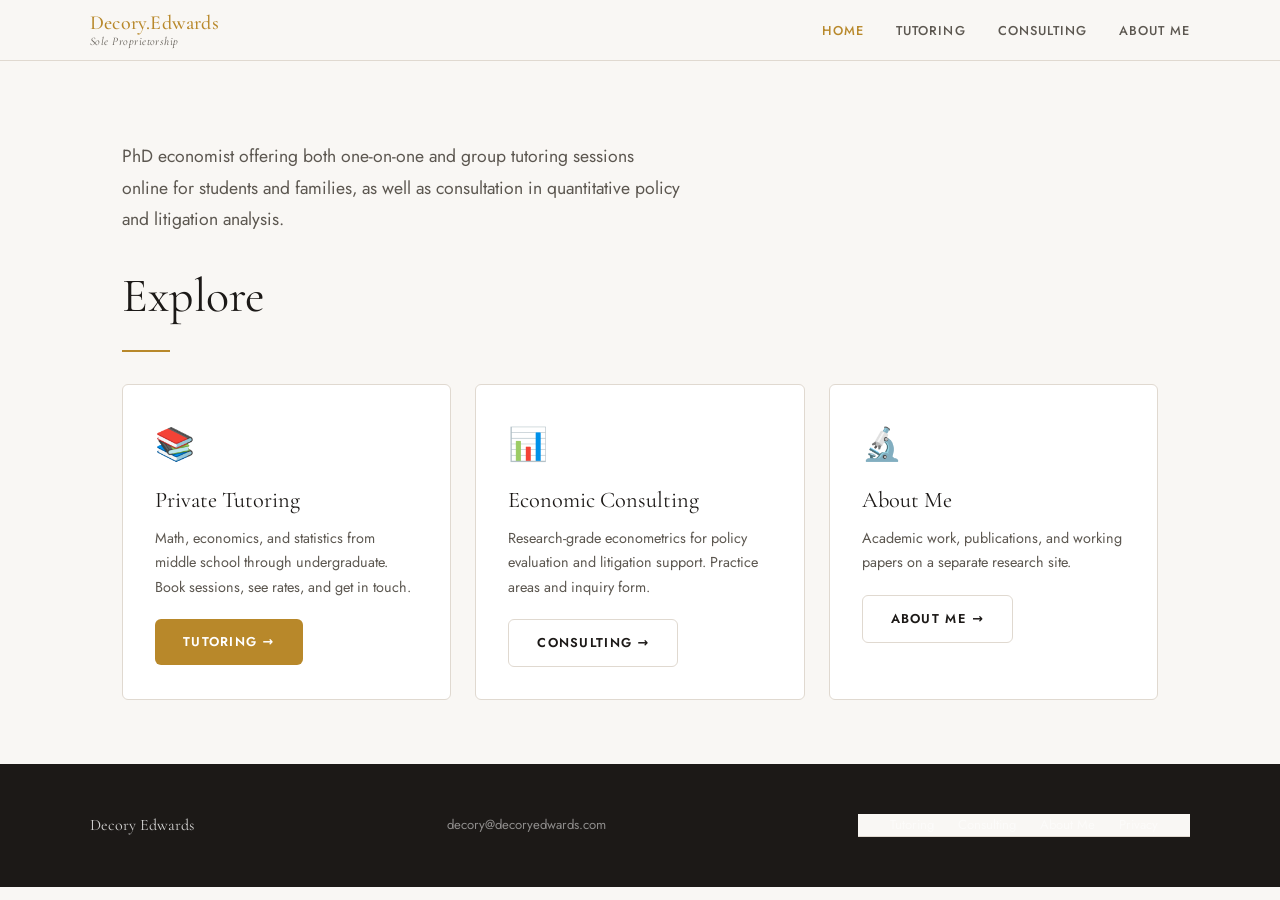
==== commit 22c62110: "Home: merge intro paragraph and Explore section into one panel Co-Authored-By: Claude Sonnet 4.6 <no" ====
--- a/index.html
+++ b/index.html
@@ -24,17 +24,12 @@
   </div>
 </nav>
 
-<section style="padding: 5rem 0 3rem; background: var(--bg2);">
+<section style="padding: 5rem 0 4rem;">
   <div class="container">
-    <p class="lead fade-up">
+    <p class="lead fade-up" style="margin-bottom:2rem;">
       PhD economist offering both one-on-one and group tutoring sessions online for students and families,
       as well as consultation in quantitative policy and litigation analysis.
     </p>
-  </div>
-</section>
-
-<section>
-  <div class="container">
     <h2 style="margin-bottom:0.75rem;">Explore</h2>
     <div class="divider"></div>
     <div style="display:grid; grid-template-columns: repeat(auto-fit, minmax(280px,1fr)); gap:1.5rem; margin-top:2rem;">
@@ -73,6 +68,7 @@
 </section>
 
 <footer>
+
   <div class="footer-inner">
     <span class="footer-brand">Decory Edwards</span>
     <span>decory@decoryedwards.com</span>
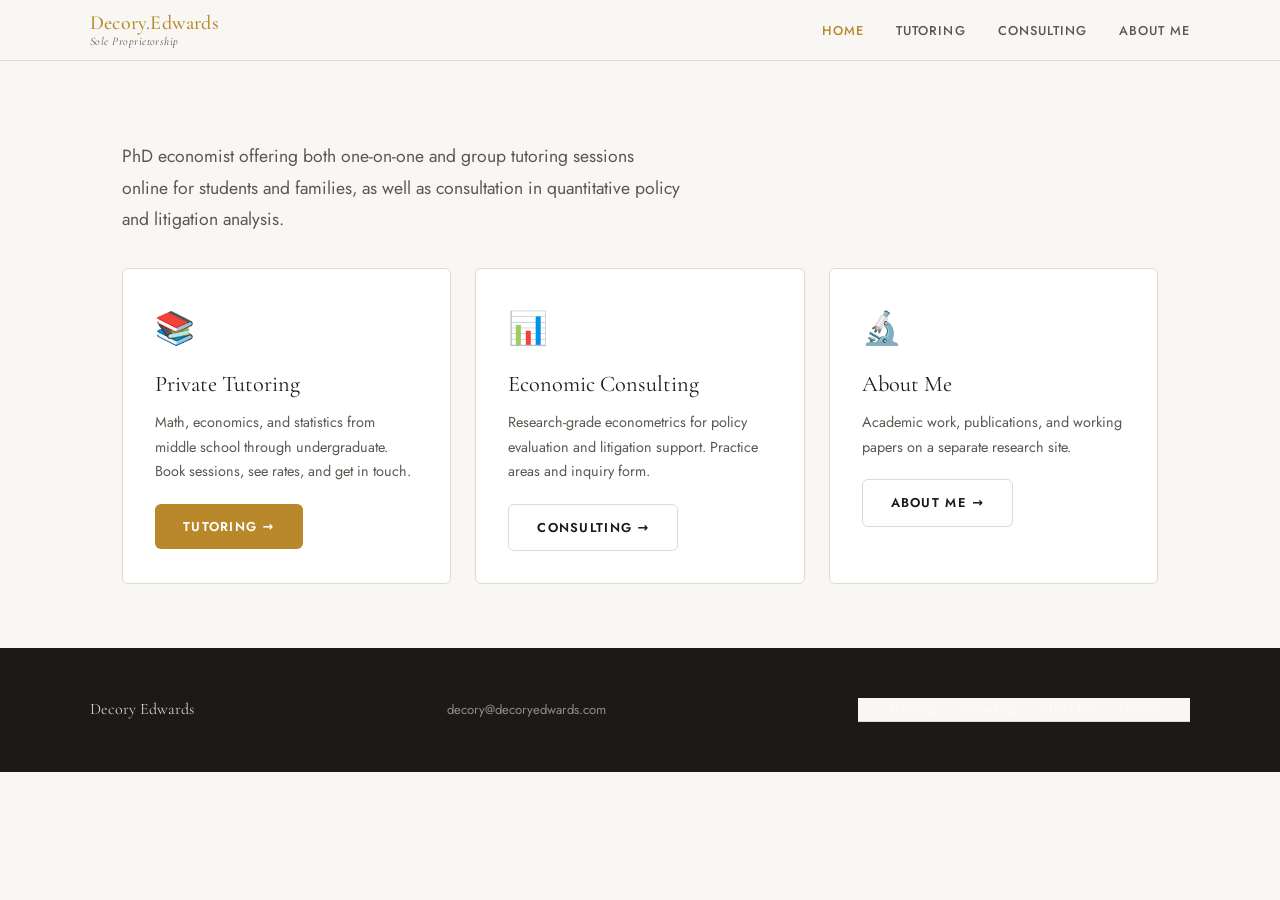
==== commit de930273: "Home: remove Explore heading, paragraph leads directly into cards Co-Authored-By: Claude Sonnet 4.6 " ====
--- a/index.html
+++ b/index.html
@@ -30,8 +30,6 @@
       PhD economist offering both one-on-one and group tutoring sessions online for students and families,
       as well as consultation in quantitative policy and litigation analysis.
     </p>
-    <h2 style="margin-bottom:0.75rem;">Explore</h2>
-    <div class="divider"></div>
     <div style="display:grid; grid-template-columns: repeat(auto-fit, minmax(280px,1fr)); gap:1.5rem; margin-top:2rem;">
 
       <div class="card">
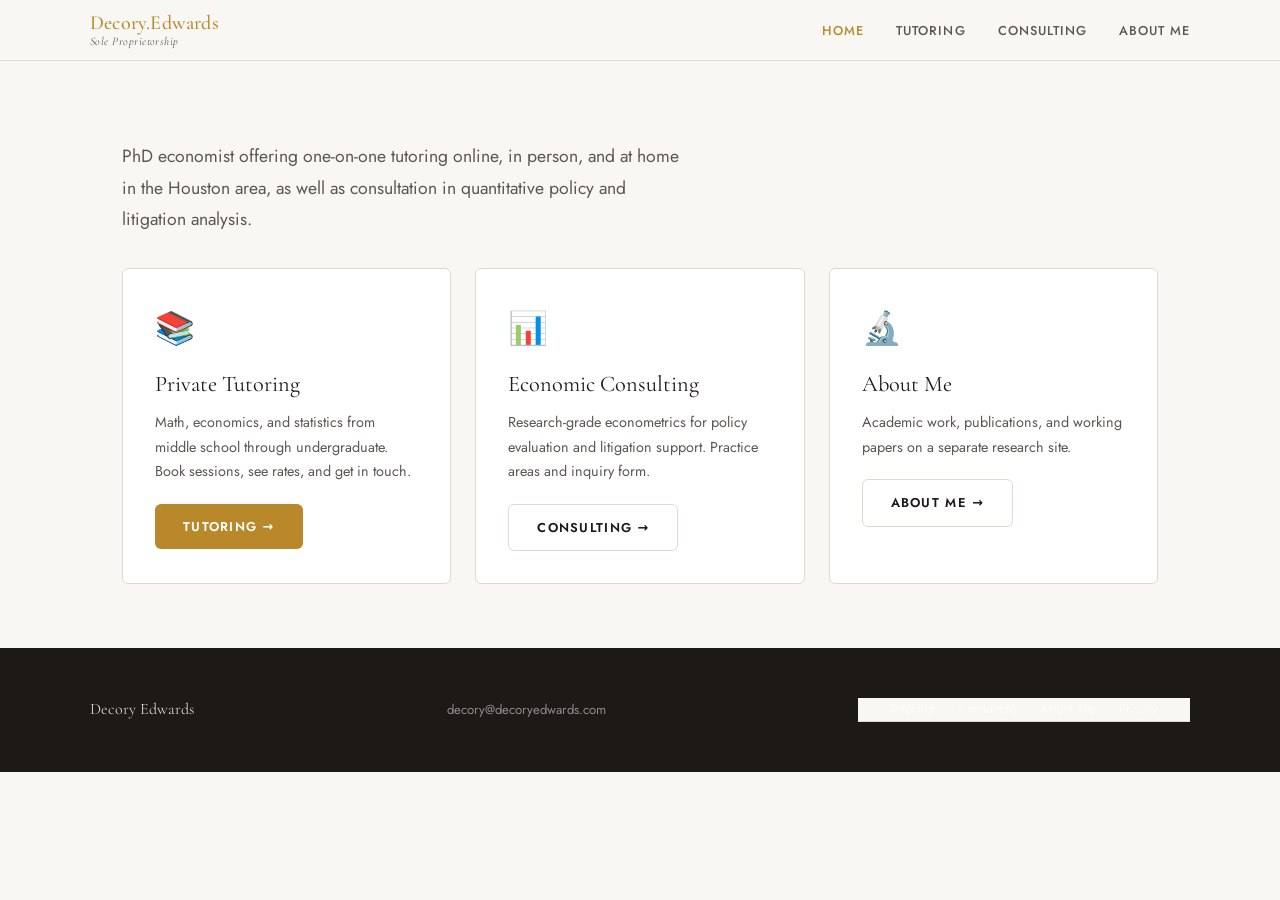
==== commit c6aaaa67: "Tutoring: free first session, new rates, session formats, phone contact - First session free (45 min" ====
--- a/index.html
+++ b/index.html
@@ -27,7 +27,7 @@
 <section style="padding: 5rem 0 4rem;">
   <div class="container">
     <p class="lead fade-up" style="margin-bottom:2rem;">
-      PhD economist offering both one-on-one and group tutoring sessions online for students and families,
+      PhD economist offering one-on-one tutoring online, in person, and at home in the Houston area,
       as well as consultation in quantitative policy and litigation analysis.
     </p>
     <div style="display:grid; grid-template-columns: repeat(auto-fit, minmax(280px,1fr)); gap:1.5rem; margin-top:2rem;">
